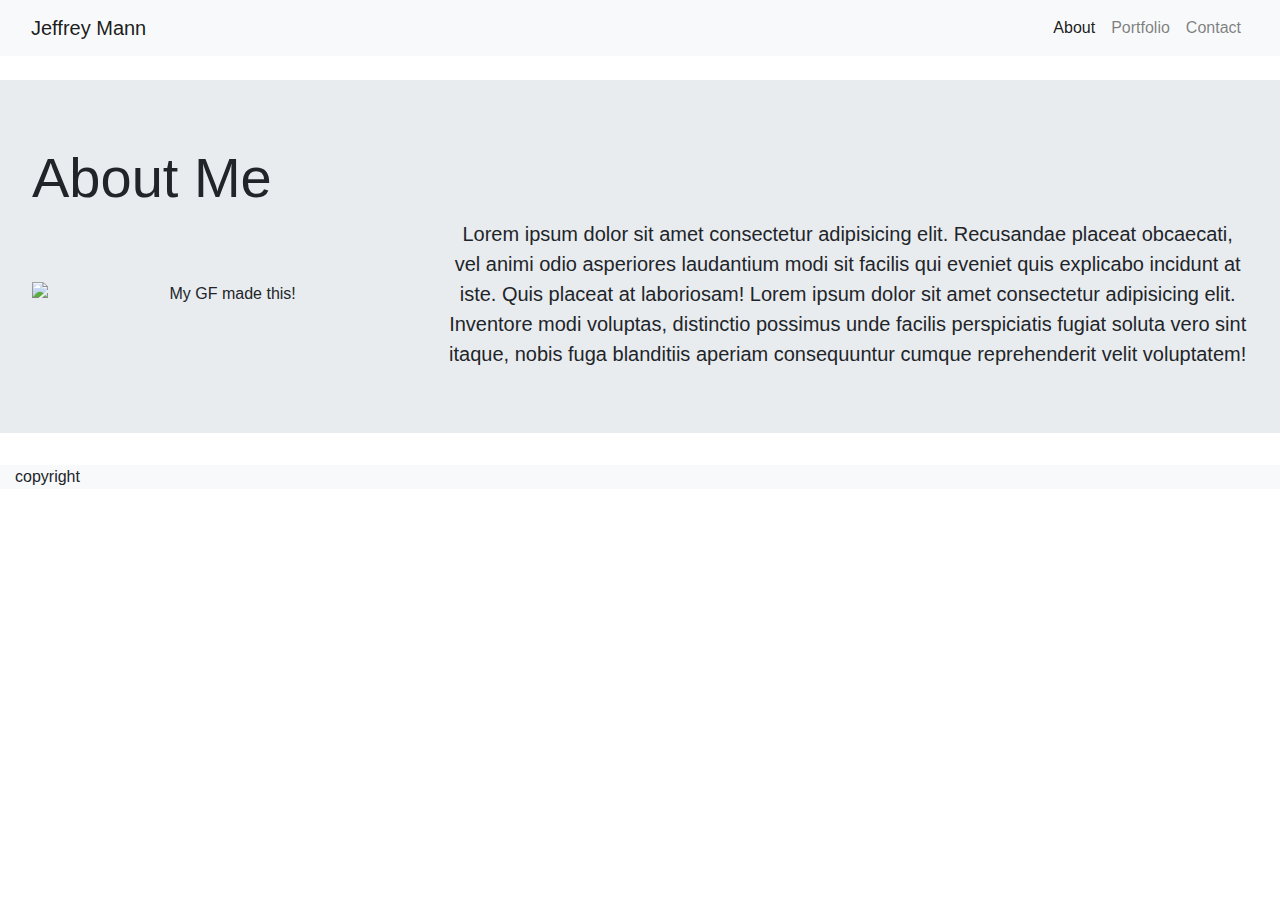
==== index.html @ dc8b60ac "bootstrap html structuring" ====
<!DOCTYPE html>
<html lang="en">

<head>
    <meta charset="UTF-8">
    <meta name="viewport" content="width=device-width, initial-scale=1.0">
    <meta http-equiv="X-UA-Compatible" content="ie=edge">
    <link rel="stylesheet" href="css/reset.css">
    <link rel="stylesheet" href="https://stackpath.bootstrapcdn.com/bootstrap/4.3.1/css/bootstrap.min.css"
        integrity="sha384-ggOyR0iXCbMQv3Xipma34MD+dH/1fQ784/j6cY/iJTQUOhcWr7x9JvoRxT2MZw1T" crossorigin="anonymous">
    <link rel="stylesheet" href="css/style.css">
    <title>Jeffrey Mann</title>
</head>

<body>
    <!-- Header -->
    <nav class="navbar navbar-expand-md navbar-light bg-light sticky-top mb-4">
        <div class="container-fluid">
            <!-- Site Title -->
            <a href="index.html" class="navbar-brand">Jeffrey Mann</a>
            <!-- Hamburger button -->
            <button class="navbar-toggler" type="button" data-toggle="collapse" data-target="#navbarResponsive"
                aria-controls="navbarSupportedContent" aria-expanded="false" aria-label="Toggle navigation">
                <span class="navbar-toggler-icon"></span>
            </button>
            <!-- Nav Links -->
            <div class="collapse navbar-collapse" id="navbarResponsive">
                <ul class="navbar-nav ml-auto">
                    <li class="nav-item active">
                        <a class="nav-link" href="index.html">About</a>
                    </li>
                    <li class="nav-item">
                        <a class="nav-link" href="portfolio.html">Portfolio</a>
                    </li>
                    <li class="nav-item">
                        <a class="nav-link" href="contact.html">Contact</a>
                    </li>
                </ul>
            </div>
        </div>
    </nav>

    <!-- Body -->
    <div class="container-fluid-md container-lg padding">
        <div class="row jumbotron text-center">
            <div class="col-12">
                <h1 class="display-4 text-xs-center text-sm-center text-md-left">About Me</h1>
            </div>
            <img src="images/jiff.gif" alt="My GF made this!"
                class="img-responsive m-auto mx-3 col-xs-12 col-sm-12 col-md-6 col-lg-6 col-xl-4">
            <p class="lead m-auto col-xs-12 col-sm-12 col-md-6 col-lg-6 col-xl-8">
                Lorem ipsum dolor sit amet consectetur adipisicing elit. Recusandae placeat obcaecati, vel
                animi odio asperiores laudantium modi sit facilis qui eveniet quis explicabo incidunt at
                iste. Quis placeat at laboriosam! Lorem ipsum dolor sit amet consectetur adipisicing elit.
                Inventore modi voluptas, distinctio possimus unde facilis perspiciatis fugiat soluta vero
                sint itaque, nobis fuga blanditiis aperiam consequuntur cumque reprehenderit velit
                voluptatem!
            </p>
        </div>
    </div>

    <!-- Footer -->
    <nav class="navbar-fixed-bottom bg-light">
        <div class="container-fluid">
            <ul>
                <li class="">
                    copyright
                </li>
            </ul>
        </div>
    </nav>

    <script src="https://code.jquery.com/jquery-3.3.1.slim.min.js"
        integrity="sha384-q8i/X+965DzO0rT7abK41JStQIAqVgRVzpbzo5smXKp4YfRvH+8abtTE1Pi6jizo" crossorigin="anonymous">
    </script>
    <script src="https://cdnjs.cloudflare.com/ajax/libs/popper.js/1.14.7/umd/popper.min.js"
        integrity="sha384-UO2eT0CpHqdSJQ6hJty5KVphtPhzWj9WO1clHTMGa3JDZwrnQq4sF86dIHNDz0W1" crossorigin="anonymous">
    </script>
    <script src="https://stackpath.bootstrapcdn.com/bootstrap/4.3.1/js/bootstrap.min.js"
        integrity="sha384-JjSmVgyd0p3pXB1rRibZUAYoIIy6OrQ6VrjIEaFf/nJGzIxFDsf4x0xIM+B07jRM" crossorigin="anonymous">
    </script>

</body>

</html>
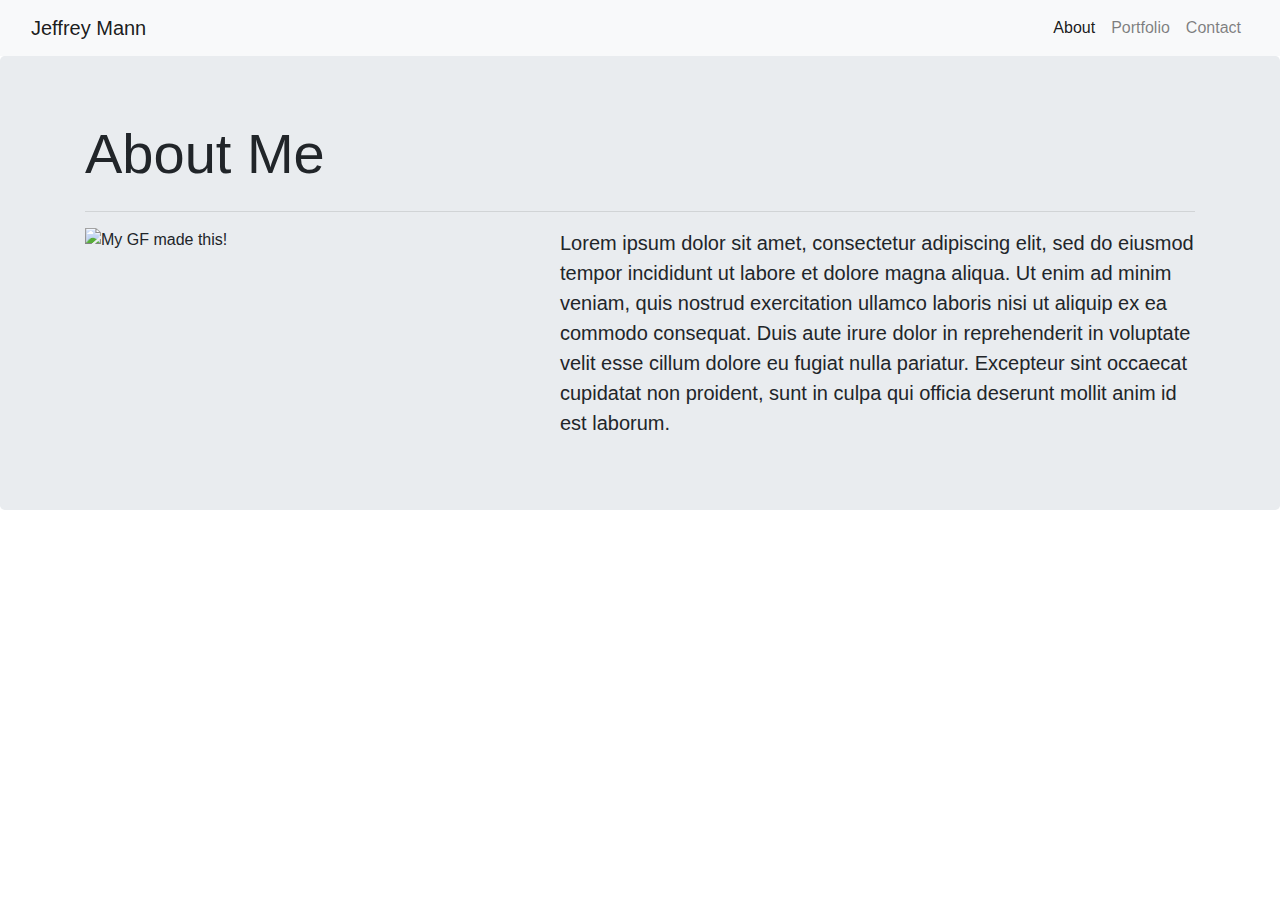
==== commit 70b8c86d: "standardized footer" ====
--- a/index.html
+++ b/index.html
@@ -5,16 +5,18 @@
     <meta charset="UTF-8">
     <meta name="viewport" content="width=device-width, initial-scale=1.0">
     <meta http-equiv="X-UA-Compatible" content="ie=edge">
+    <title>Jeffrey Mann</title>
+
     <link rel="stylesheet" href="css/reset.css">
     <link rel="stylesheet" href="https://stackpath.bootstrapcdn.com/bootstrap/4.3.1/css/bootstrap.min.css"
         integrity="sha384-ggOyR0iXCbMQv3Xipma34MD+dH/1fQ784/j6cY/iJTQUOhcWr7x9JvoRxT2MZw1T" crossorigin="anonymous">
     <link rel="stylesheet" href="css/style.css">
-    <title>Jeffrey Mann</title>
+    <script src="https://kit.fontawesome.com/d64d6272c5.js"></script>
 </head>
 
 <body>
     <!-- Header -->
-    <nav class="navbar navbar-expand-md navbar-light bg-light sticky-top mb-4">
+    <nav class="navbar navbar-expand-md navbar-light bg-light sticky-top">
         <div class="container-fluid">
             <!-- Site Title -->
             <a href="index.html" class="navbar-brand">Jeffrey Mann</a>
@@ -41,34 +43,38 @@
     </nav>
 
     <!-- Body -->
-    <div class="container-fluid-md container-lg padding">
-        <div class="row jumbotron text-center">
-            <div class="col-12">
-                <h1 class="display-4 text-xs-center text-sm-center text-md-left">About Me</h1>
+    <div class="jumbotron">
+        <div class="container">
+            <div class="row">
+                <div class="col-12">
+                    <h1 class="display-4 text-center text-md-left">About Me</h1>
+                </div>
+                <div class="col-12">
+                    <hr>
+                </div>
             </div>
-            <img src="images/jiff.gif" alt="My GF made this!"
-                class="img-responsive m-auto mx-3 col-xs-12 col-sm-12 col-md-6 col-lg-6 col-xl-4">
-            <p class="lead m-auto col-xs-12 col-sm-12 col-md-6 col-lg-6 col-xl-8">
-                Lorem ipsum dolor sit amet consectetur adipisicing elit. Recusandae placeat obcaecati, vel
-                animi odio asperiores laudantium modi sit facilis qui eveniet quis explicabo incidunt at
-                iste. Quis placeat at laboriosam! Lorem ipsum dolor sit amet consectetur adipisicing elit.
-                Inventore modi voluptas, distinctio possimus unde facilis perspiciatis fugiat soluta vero
-                sint itaque, nobis fuga blanditiis aperiam consequuntur cumque reprehenderit velit
-                voluptatem!
-            </p>
+            <div class="row">
+                <img src="images/jiff.gif" alt="My GF made this!"
+                    class="img-responsive mb-2 mb-md-auto col-12 col-md-6 col-lg-5" style="height:auto;">
+                <p class="lead pull-left mb-5 mb-md-2 mb-lg-2 col-12 col-md-6 col-lg-7" style="float:none;">Lorem ipsum
+                    dolor sit amet, consectetur adipiscing elit, sed do eiusmod tempor incididunt ut labore et dolore
+                    magna aliqua. Ut enim ad minim veniam, quis nostrud exercitation ullamco laboris nisi ut aliquip ex
+                    ea commodo consequat. Duis aute irure dolor in reprehenderit in voluptate velit esse cillum dolore
+                    eu fugiat nulla pariatur. Excepteur sint occaecat cupidatat non proident, sunt in culpa qui officia
+                    deserunt mollit anim id est laborum.</p>
+            </div>
         </div>
     </div>
 
     <!-- Footer -->
-    <nav class="navbar-fixed-bottom bg-light">
-        <div class="container-fluid">
-            <ul>
-                <li class="">
-                    copyright
-                </li>
-            </ul>
+    <div class="container-fluid fixed-bottom bg-light">
+        <div class="row text-center">
+            <div class="col-12 social">
+                <a href="https://www.github.com/jwmann13/"><i class="fab fa-github"></i></a>
+                <a href="https://mailto:jwmann22@gmail.com"><i class="far fa-envelope-open"></i></a>
+            </div>
         </div>
-    </nav>
+    </div>
 
     <script src="https://code.jquery.com/jquery-3.3.1.slim.min.js"
         integrity="sha384-q8i/X+965DzO0rT7abK41JStQIAqVgRVzpbzo5smXKp4YfRvH+8abtTE1Pi6jizo" crossorigin="anonymous">
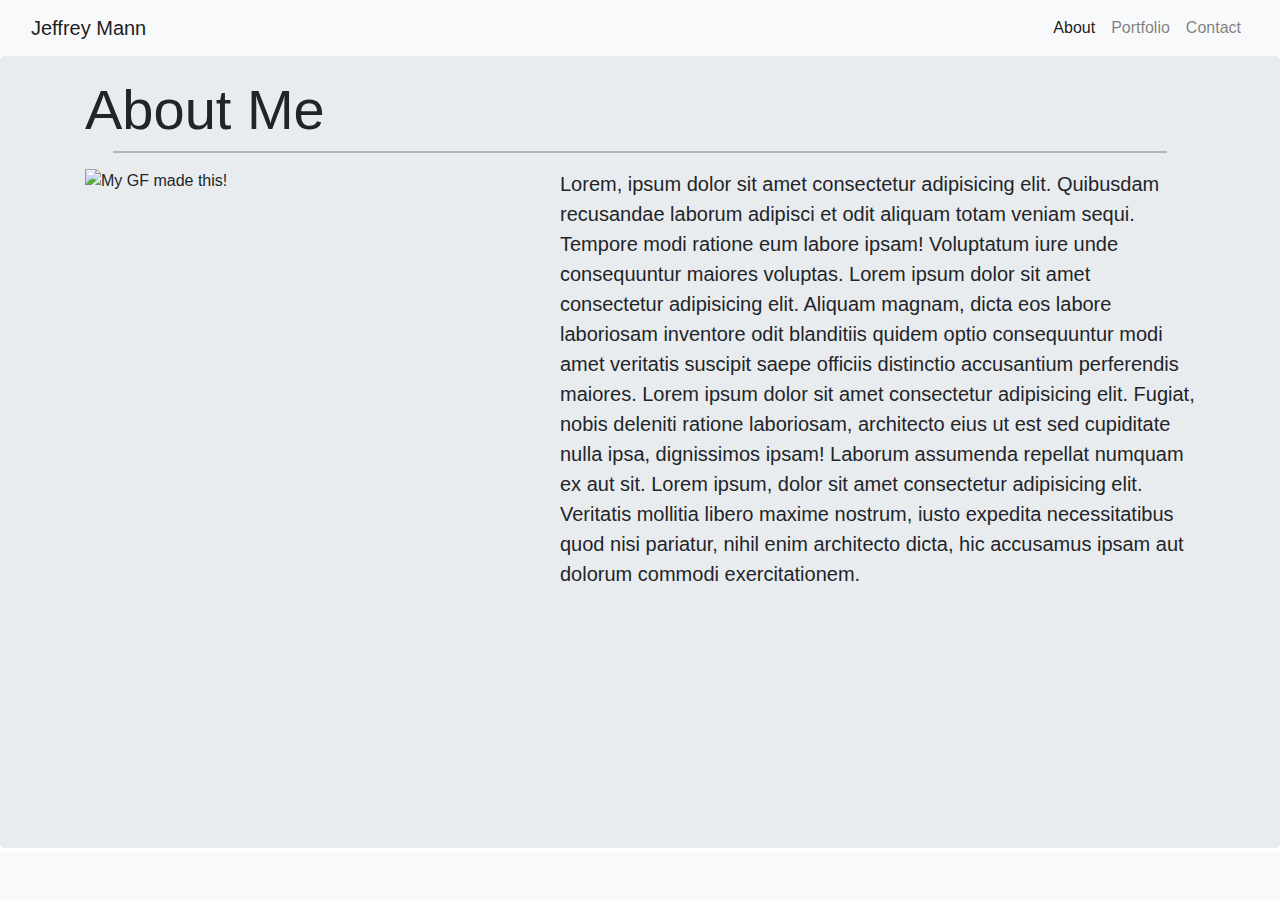
==== commit f234fefc: "better styling" ====
--- a/index.html
+++ b/index.html
@@ -43,7 +43,7 @@
     </nav>
 
     <!-- Body -->
-    <div class="jumbotron">
+    <div class="jumbotron padding">
         <div class="container">
             <div class="row">
                 <div class="col-12">
@@ -56,12 +56,9 @@
             <div class="row">
                 <img src="images/jiff.gif" alt="My GF made this!"
                     class="img-responsive mb-2 mb-md-auto col-12 col-md-6 col-lg-5" style="height:auto;">
-                <p class="lead pull-left mb-5 mb-md-2 mb-lg-2 col-12 col-md-6 col-lg-7" style="float:none;">Lorem ipsum
-                    dolor sit amet, consectetur adipiscing elit, sed do eiusmod tempor incididunt ut labore et dolore
-                    magna aliqua. Ut enim ad minim veniam, quis nostrud exercitation ullamco laboris nisi ut aliquip ex
-                    ea commodo consequat. Duis aute irure dolor in reprehenderit in voluptate velit esse cillum dolore
-                    eu fugiat nulla pariatur. Excepteur sint occaecat cupidatat non proident, sunt in culpa qui officia
-                    deserunt mollit anim id est laborum.</p>
+                <p class="lead pull-left mb-5 mb-md-2 mb-lg-2 col-12 col-md-6 col-lg-7" style="float:none;">
+                    Lorem, ipsum dolor sit amet consectetur adipisicing elit. Quibusdam recusandae laborum adipisci et odit aliquam totam veniam sequi. Tempore modi ratione eum labore ipsam! Voluptatum iure unde consequuntur maiores voluptas. Lorem ipsum dolor sit amet consectetur adipisicing elit. Aliquam magnam, dicta eos labore laboriosam inventore odit blanditiis quidem optio consequuntur modi amet veritatis suscipit saepe officiis distinctio accusantium perferendis maiores. Lorem ipsum dolor sit amet consectetur adipisicing elit. Fugiat, nobis deleniti ratione laboriosam, architecto eius ut est sed cupiditate nulla ipsa, dignissimos ipsam! Laborum assumenda repellat numquam ex aut sit. Lorem ipsum, dolor sit amet consectetur adipisicing elit. Veritatis mollitia libero maxime nostrum, iusto expedita necessitatibus quod nisi pariatur, nihil enim architecto dicta, hic accusamus ipsam aut dolorum commodi exercitationem.
+                </p>
             </div>
         </div>
     </div>
@@ -72,6 +69,7 @@
             <div class="col-12 social">
                 <a href="https://www.github.com/jwmann13/"><i class="fab fa-github"></i></a>
                 <a href="https://mailto:jwmann22@gmail.com"><i class="far fa-envelope-open"></i></a>
+                <a href="https://www.linkedin.com/in/jeffrey-mann-449079111/"><i class="fab fa-linkedin"></i></a>
             </div>
         </div>
     </div>
--- a/css/style.css
+++ b/css/style.css
@@ -0,0 +1,50 @@
+.jumbotron {
+    min-height: 88vh;
+    padding: 1.25rem;
+}
+.jumbotron hr {
+    /* min-height: 98vh; */
+    margin-top: 0px;
+    border-top: 2px solid #b4b4b4;
+    width: 95%;
+}
+
+.padding {
+    padding-bottom: 2rem;
+}
+
+.fa-github {
+    color: #000000;
+    font-size: 2rem;
+    margin: 1rem;
+}
+
+.fa-github:hover {
+    color: #b4b4b4;
+    font-size: 2rem;
+    margin: 1rem;
+}
+
+.fa-envelope-open {
+    color: #000000;
+    font-size: 2rem;
+    margin: 1rem;
+}
+
+.fa-envelope-open:hover {
+    color: #b4b4b4;
+    font-size: 2rem;
+    margin: 1rem;
+}
+
+.fa-linkedin {
+    color: #000000;
+    font-size: 2rem;
+    margin: 1rem;
+}
+
+.fa-linkedin:hover {
+    color: #b4b4b4;
+    font-size: 2rem;
+    margin: 1rem;
+}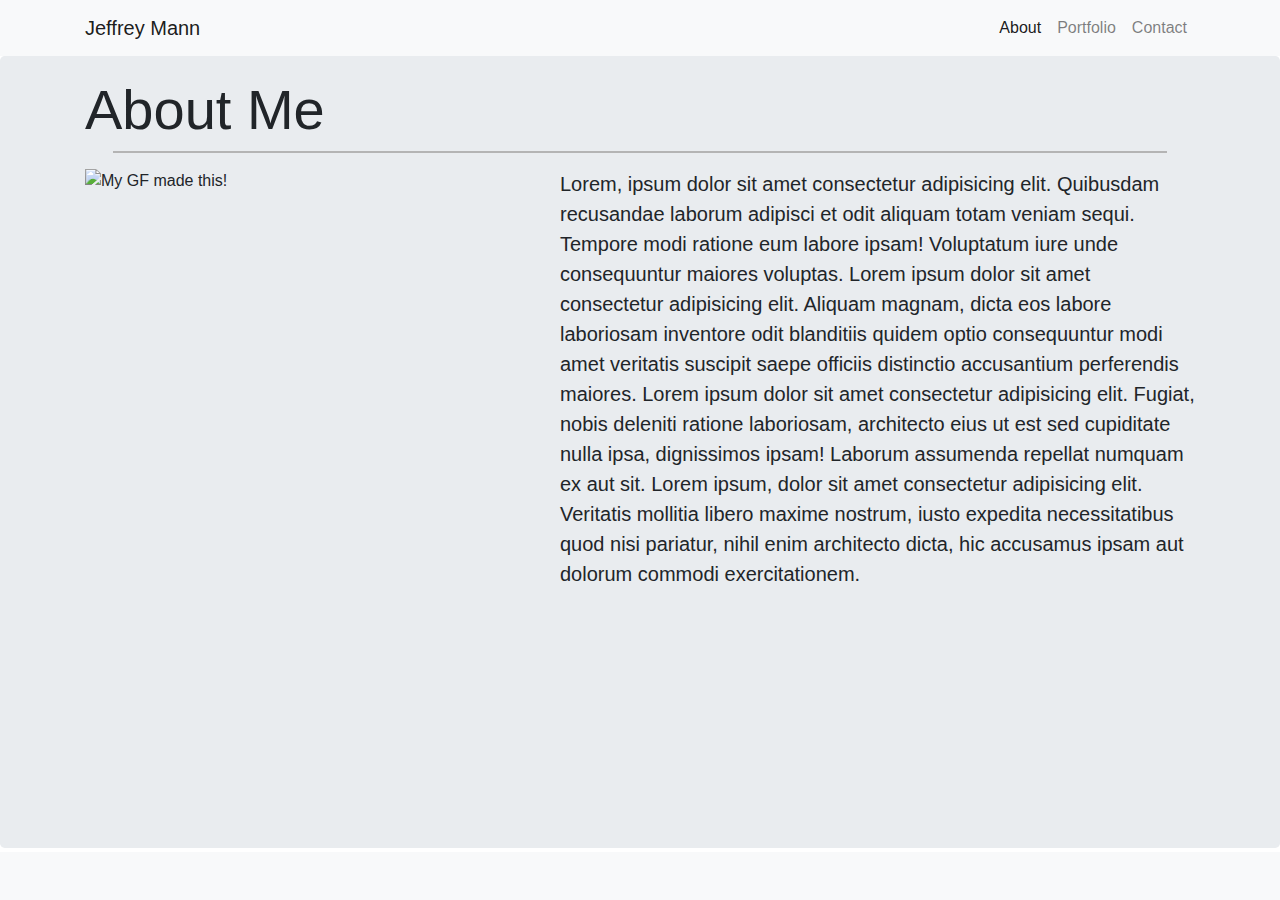
==== commit bb47ccd4: "portfolio links and images added" ====
--- a/index.html
+++ b/index.html
@@ -7,17 +7,33 @@
     <meta http-equiv="X-UA-Compatible" content="ie=edge">
     <title>Jeffrey Mann</title>
 
+    <!-- JQuery -->
+    <script src="https://code.jquery.com/jquery-3.3.1.slim.min.js"
+        integrity="sha384-q8i/X+965DzO0rT7abK41JStQIAqVgRVzpbzo5smXKp4YfRvH+8abtTE1Pi6jizo" crossorigin="anonymous">
+    </script>
+    <script src="https://cdnjs.cloudflare.com/ajax/libs/popper.js/1.14.7/umd/popper.min.js"
+        integrity="sha384-UO2eT0CpHqdSJQ6hJty5KVphtPhzWj9WO1clHTMGa3JDZwrnQq4sF86dIHNDz0W1" crossorigin="anonymous">
+    </script>
+
+    <!-- Reset CSS -->
     <link rel="stylesheet" href="css/reset.css">
+
+    <!-- Bootstrap -->
     <link rel="stylesheet" href="https://stackpath.bootstrapcdn.com/bootstrap/4.3.1/css/bootstrap.min.css"
         integrity="sha384-ggOyR0iXCbMQv3Xipma34MD+dH/1fQ784/j6cY/iJTQUOhcWr7x9JvoRxT2MZw1T" crossorigin="anonymous">
+
+    <!-- Stylesheet -->
     <link rel="stylesheet" href="css/style.css">
+
+    <!-- Font Awesome -->
     <script src="https://kit.fontawesome.com/d64d6272c5.js"></script>
 </head>
 
 <body>
+    <!-- <div class="container-fluid"> -->
     <!-- Header -->
     <nav class="navbar navbar-expand-md navbar-light bg-light sticky-top">
-        <div class="container-fluid">
+        <div class="container">
             <!-- Site Title -->
             <a href="index.html" class="navbar-brand">Jeffrey Mann</a>
             <!-- Hamburger button -->
@@ -45,7 +61,7 @@
     <!-- Body -->
     <div class="jumbotron padding">
         <div class="container">
-            <div class="row">
+            <div class="row justify-content-center">
                 <div class="col-12">
                     <h1 class="display-4 text-center text-md-left">About Me</h1>
                 </div>
@@ -53,11 +69,24 @@
                     <hr>
                 </div>
             </div>
-            <div class="row">
+            <div class="row justify-content-center">
                 <img src="images/jiff.gif" alt="My GF made this!"
                     class="img-responsive mb-2 mb-md-auto col-12 col-md-6 col-lg-5" style="height:auto;">
                 <p class="lead pull-left mb-5 mb-md-2 mb-lg-2 col-12 col-md-6 col-lg-7" style="float:none;">
-                    Lorem, ipsum dolor sit amet consectetur adipisicing elit. Quibusdam recusandae laborum adipisci et odit aliquam totam veniam sequi. Tempore modi ratione eum labore ipsam! Voluptatum iure unde consequuntur maiores voluptas. Lorem ipsum dolor sit amet consectetur adipisicing elit. Aliquam magnam, dicta eos labore laboriosam inventore odit blanditiis quidem optio consequuntur modi amet veritatis suscipit saepe officiis distinctio accusantium perferendis maiores. Lorem ipsum dolor sit amet consectetur adipisicing elit. Fugiat, nobis deleniti ratione laboriosam, architecto eius ut est sed cupiditate nulla ipsa, dignissimos ipsam! Laborum assumenda repellat numquam ex aut sit. Lorem ipsum, dolor sit amet consectetur adipisicing elit. Veritatis mollitia libero maxime nostrum, iusto expedita necessitatibus quod nisi pariatur, nihil enim architecto dicta, hic accusamus ipsam aut dolorum commodi exercitationem.
+                    Lorem, ipsum dolor sit amet consectetur adipisicing elit. Quibusdam recusandae laborum adipisci et
+                    odit
+                    aliquam totam veniam sequi. Tempore modi ratione eum labore ipsam! Voluptatum iure unde consequuntur
+                    maiores voluptas. Lorem ipsum dolor sit amet consectetur adipisicing elit. Aliquam magnam, dicta eos
+                    labore laboriosam inventore odit blanditiis quidem optio consequuntur modi amet veritatis suscipit
+                    saepe
+                    officiis distinctio accusantium perferendis maiores. Lorem ipsum dolor sit amet consectetur
+                    adipisicing
+                    elit. Fugiat, nobis deleniti ratione laboriosam, architecto eius ut est sed cupiditate nulla ipsa,
+                    dignissimos ipsam! Laborum assumenda repellat numquam ex aut sit. Lorem ipsum, dolor sit amet
+                    consectetur adipisicing elit. Veritatis mollitia libero maxime nostrum, iusto expedita
+                    necessitatibus
+                    quod nisi pariatur, nihil enim architecto dicta, hic accusamus ipsam aut dolorum commodi
+                    exercitationem.
                 </p>
             </div>
         </div>
@@ -73,16 +102,7 @@
             </div>
         </div>
     </div>
-
-    <script src="https://code.jquery.com/jquery-3.3.1.slim.min.js"
-        integrity="sha384-q8i/X+965DzO0rT7abK41JStQIAqVgRVzpbzo5smXKp4YfRvH+8abtTE1Pi6jizo" crossorigin="anonymous">
-    </script>
-    <script src="https://cdnjs.cloudflare.com/ajax/libs/popper.js/1.14.7/umd/popper.min.js"
-        integrity="sha384-UO2eT0CpHqdSJQ6hJty5KVphtPhzWj9WO1clHTMGa3JDZwrnQq4sF86dIHNDz0W1" crossorigin="anonymous">
-    </script>
-    <script src="https://stackpath.bootstrapcdn.com/bootstrap/4.3.1/js/bootstrap.min.js"
-        integrity="sha384-JjSmVgyd0p3pXB1rRibZUAYoIIy6OrQ6VrjIEaFf/nJGzIxFDsf4x0xIM+B07jRM" crossorigin="anonymous">
-    </script>
+    <!-- </div> -->
 
 </body>
 
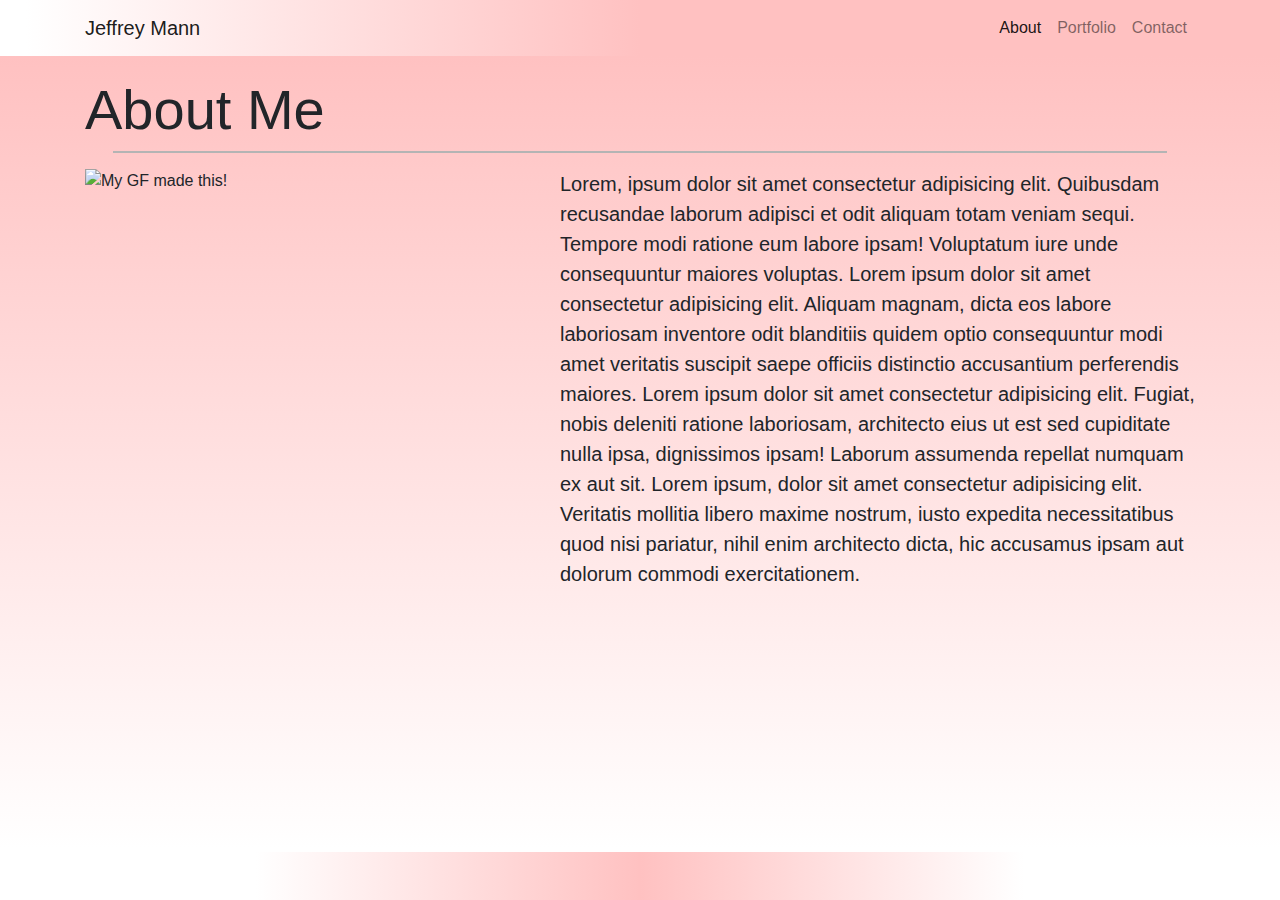
==== commit 7be7fc47: "adding gradients" ====
--- a/index.html
+++ b/index.html
@@ -13,6 +13,9 @@
     </script>
     <script src="https://cdnjs.cloudflare.com/ajax/libs/popper.js/1.14.7/umd/popper.min.js"
         integrity="sha384-UO2eT0CpHqdSJQ6hJty5KVphtPhzWj9WO1clHTMGa3JDZwrnQq4sF86dIHNDz0W1" crossorigin="anonymous">
+    </script>
+    <script src="https://stackpath.bootstrapcdn.com/bootstrap/4.3.1/js/bootstrap.min.js"
+        integrity="sha384-JjSmVgyd0p3pXB1rRibZUAYoIIy6OrQ6VrjIEaFf/nJGzIxFDsf4x0xIM+B07jRM" crossorigin="anonymous">
     </script>
 
     <!-- Reset CSS -->
@@ -30,7 +33,6 @@
 </head>
 
 <body>
-    <!-- <div class="container-fluid"> -->
     <!-- Header -->
     <nav class="navbar navbar-expand-md navbar-light bg-light sticky-top">
         <div class="container">
@@ -38,7 +40,7 @@
             <a href="index.html" class="navbar-brand">Jeffrey Mann</a>
             <!-- Hamburger button -->
             <button class="navbar-toggler" type="button" data-toggle="collapse" data-target="#navbarResponsive"
-                aria-controls="navbarSupportedContent" aria-expanded="false" aria-label="Toggle navigation">
+                aria-controls="navbarResponsive" aria-expanded="false" aria-label="Toggle navigation">
                 <span class="navbar-toggler-icon"></span>
             </button>
             <!-- Nav Links -->
@@ -71,7 +73,7 @@
             </div>
             <div class="row justify-content-center">
                 <img src="images/jiff.gif" alt="My GF made this!"
-                    class="img-responsive mb-2 mb-md-auto col-12 col-md-6 col-lg-5" style="height:auto;">
+                    class="img-fluid mb-2 mb-md-auto col-12 col-md-6 col-lg-5" style="height:auto;">
                 <p class="lead pull-left mb-5 mb-md-2 mb-lg-2 col-12 col-md-6 col-lg-7" style="float:none;">
                     Lorem, ipsum dolor sit amet consectetur adipisicing elit. Quibusdam recusandae laborum adipisci et
                     odit
@@ -93,16 +95,16 @@
     </div>
 
     <!-- Footer -->
-    <div class="container-fluid fixed-bottom bg-light">
+    <div class="container-fluid fixed-bottom bg-light footer">
         <div class="row text-center">
             <div class="col-12 social">
                 <a href="https://www.github.com/jwmann13/"><i class="fab fa-github"></i></a>
-                <a href="https://mailto:jwmann22@gmail.com"><i class="far fa-envelope-open"></i></a>
+                <a href="mailto:jwmann22@gmail.com?subject=From%20Your%20Portfolio"><i
+                        class="far fa-envelope-open"></i></a>
                 <a href="https://www.linkedin.com/in/jeffrey-mann-449079111/"><i class="fab fa-linkedin"></i></a>
             </div>
         </div>
     </div>
-    <!-- </div> -->
 
 </body>
 
--- a/css/style.css
+++ b/css/style.css
@@ -1,6 +1,8 @@
 .jumbotron {
     min-height: 88vh;
     padding: 1.25rem;
+    background-image: linear-gradient(rgb(255, 193, 193), rgb(255, 255, 255));
+    border-radius: 0%;
 }
 .jumbotron hr {
     /* min-height: 98vh; */
@@ -9,10 +11,19 @@
     width: 95%;
 }
 
+.navbar {
+    background-image: linear-gradient(to right, rgb(255, 255, 255) 2%, rgb(255, 193, 193) 50%);
+}
+
+.footer {
+    background-image: linear-gradient(to right, rgb(255, 255, 255) 20%, rgb(255, 193, 193) 50%, rgb(255, 255, 255) 80%);
+}
+
 .padding {
     padding-bottom: 2rem;
 }
 
+/* Footer Icons */
 .fa-github {
     color: #000000;
     font-size: 2rem;
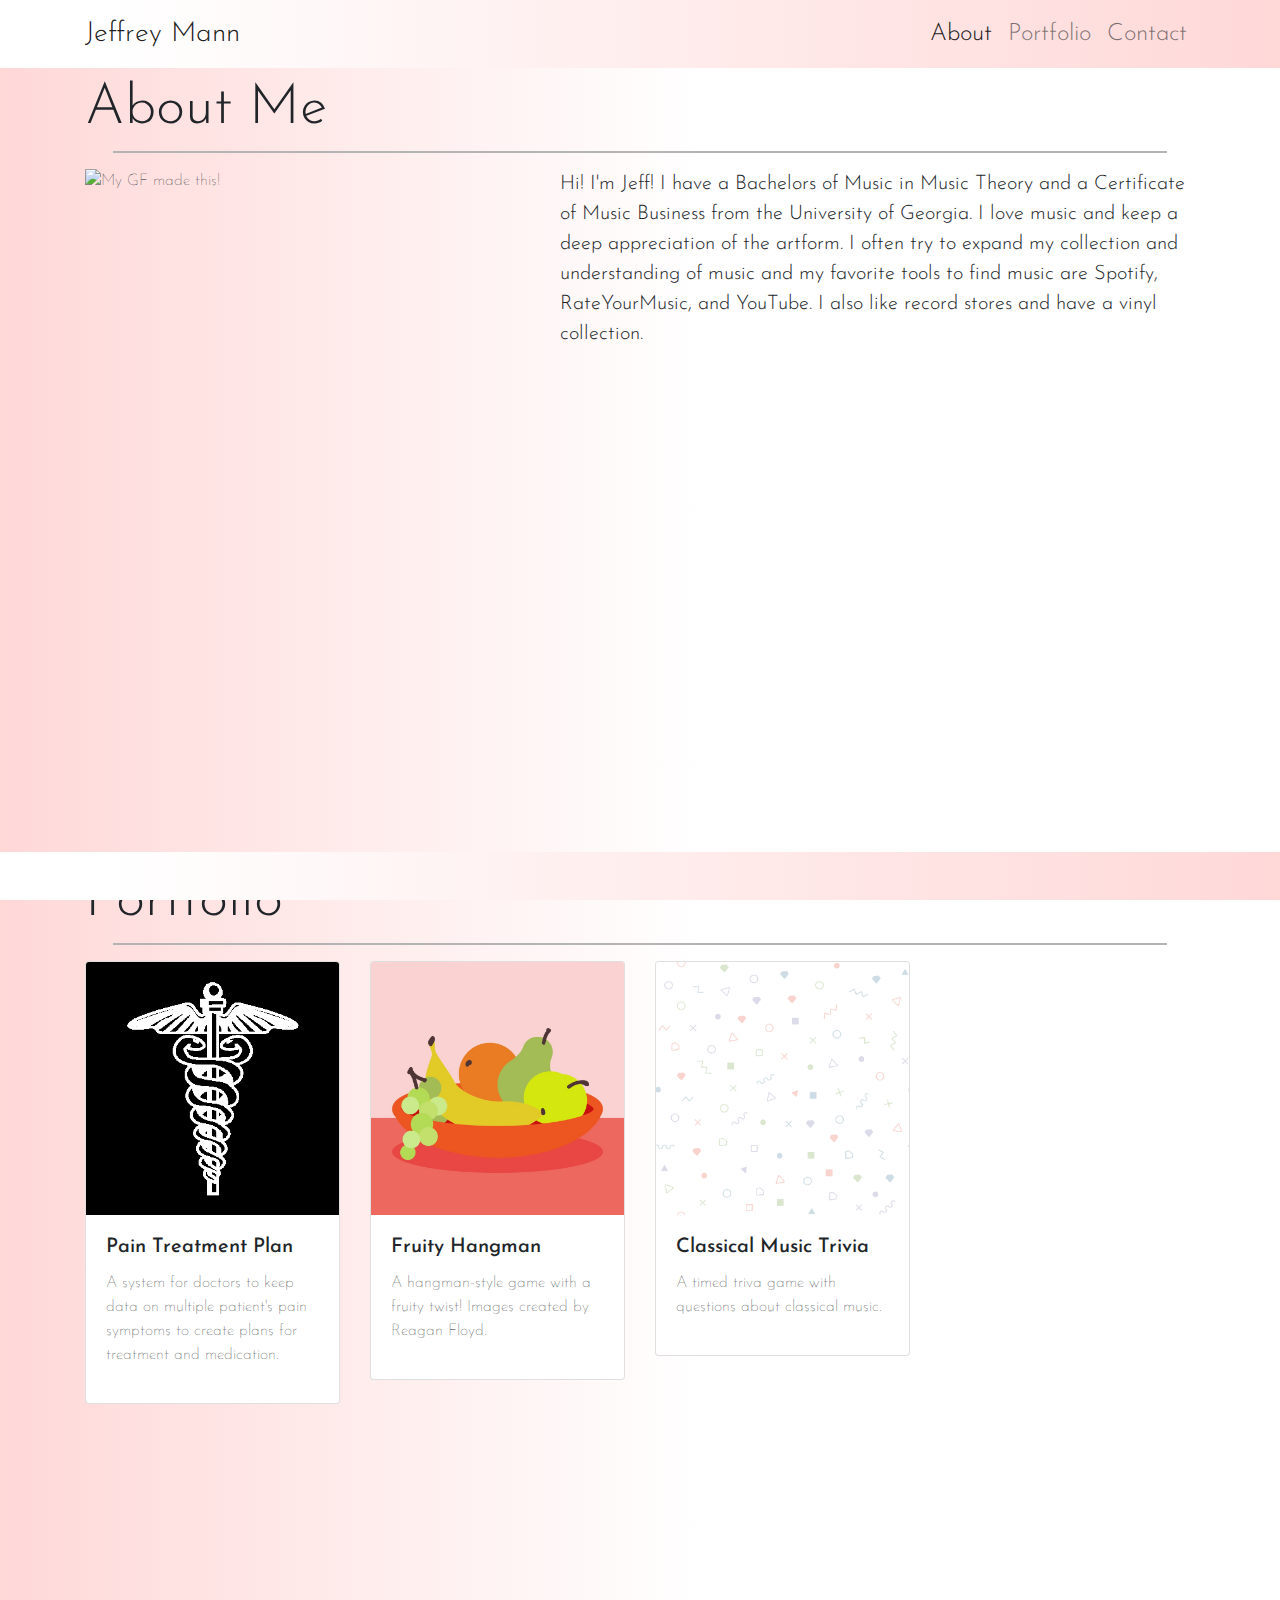
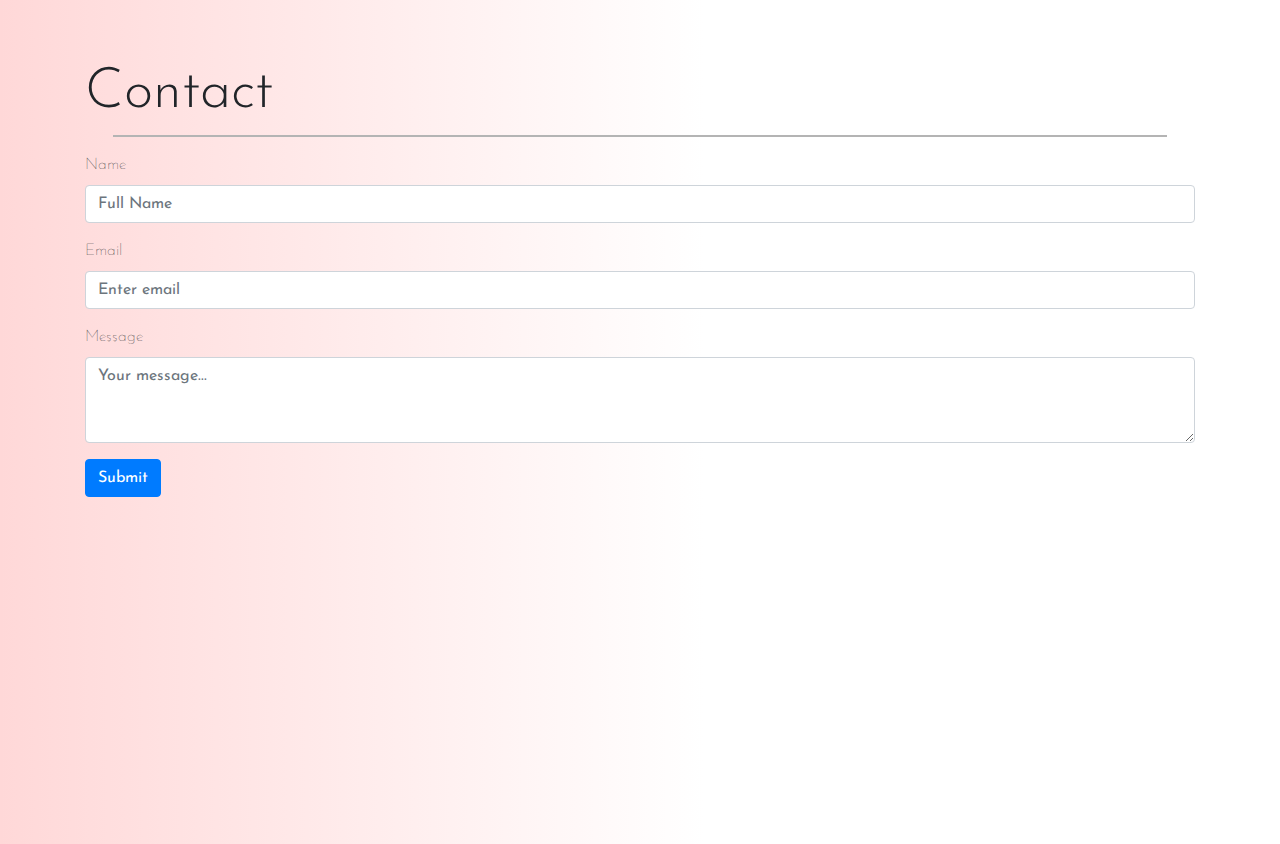
==== commit b632561f: "added about text" ====
--- a/index.html
+++ b/index.html
@@ -28,13 +28,16 @@
     <!-- Stylesheet -->
     <link rel="stylesheet" href="css/style.css">
 
+    <link href="https://fonts.googleapis.com/css?family=Josefin+Sans:100,100i,300,400,400i,600,700&display=swap"
+        rel="stylesheet">
+
     <!-- Font Awesome -->
     <script src="https://kit.fontawesome.com/d64d6272c5.js"></script>
 </head>
 
-<body>
+<body data-spy="scroll" data-target="#nav-head" data-offset="70">
     <!-- Header -->
-    <nav class="navbar navbar-expand-md navbar-light bg-light sticky-top">
+    <nav class="navbar navbar-expand-md navbar-light sticky-top" id="nav-head">
         <div class="container">
             <!-- Site Title -->
             <a href="index.html" class="navbar-brand">Jeffrey Mann</a>
@@ -45,15 +48,15 @@
             </button>
             <!-- Nav Links -->
             <div class="collapse navbar-collapse" id="navbarResponsive">
-                <ul class="navbar-nav ml-auto">
-                    <li class="nav-item active">
-                        <a class="nav-link" href="index.html">About</a>
+                <ul class="nav navbar-nav ml-auto">
+                    <li class="nav-item">
+                        <a class="nav-link" href="#about">About</a>
                     </li>
                     <li class="nav-item">
-                        <a class="nav-link" href="portfolio.html">Portfolio</a>
+                        <a class="nav-link" href="#portfolio">Portfolio</a>
                     </li>
                     <li class="nav-item">
-                        <a class="nav-link" href="contact.html">Contact</a>
+                        <a class="nav-link" href="#contact">Contact</a>
                     </li>
                 </ul>
             </div>
@@ -61,7 +64,7 @@
     </nav>
 
     <!-- Body -->
-    <div class="jumbotron padding">
+    <div class="jumbotron" id="about">
         <div class="container">
             <div class="row justify-content-center">
                 <div class="col-12">
@@ -73,24 +76,109 @@
             </div>
             <div class="row justify-content-center">
                 <img src="images/jiff.gif" alt="My GF made this!"
-                    class="img-fluid mb-2 mb-md-auto col-12 col-md-6 col-lg-5" style="height:auto;">
+                    class="img-fluid mb-4 mb-md-auto col-12 col-md-6 col-lg-5" style="height:auto;">
                 <p class="lead pull-left mb-5 mb-md-2 mb-lg-2 col-12 col-md-6 col-lg-7" style="float:none;">
-                    Lorem, ipsum dolor sit amet consectetur adipisicing elit. Quibusdam recusandae laborum adipisci et
-                    odit
-                    aliquam totam veniam sequi. Tempore modi ratione eum labore ipsam! Voluptatum iure unde consequuntur
-                    maiores voluptas. Lorem ipsum dolor sit amet consectetur adipisicing elit. Aliquam magnam, dicta eos
-                    labore laboriosam inventore odit blanditiis quidem optio consequuntur modi amet veritatis suscipit
-                    saepe
-                    officiis distinctio accusantium perferendis maiores. Lorem ipsum dolor sit amet consectetur
-                    adipisicing
-                    elit. Fugiat, nobis deleniti ratione laboriosam, architecto eius ut est sed cupiditate nulla ipsa,
-                    dignissimos ipsam! Laborum assumenda repellat numquam ex aut sit. Lorem ipsum, dolor sit amet
-                    consectetur adipisicing elit. Veritatis mollitia libero maxime nostrum, iusto expedita
-                    necessitatibus
-                    quod nisi pariatur, nihil enim architecto dicta, hic accusamus ipsam aut dolorum commodi
-                    exercitationem.
+                    Hi! I'm Jeff! I have a Bachelors of Music in Music Theory and a Certificate of Music Business from
+                    the
+                    University of Georgia. I love music and keep a deep appreciation of the artform. I often try to
+                    expand
+                    my collection and understanding of music and my favorite tools to find music are Spotify,
+                    RateYourMusic,
+                    and YouTube. I also like record stores and have a vinyl collection.
                 </p>
             </div>
+        </div>
+    </div>
+
+    <div class="jumbotron" id="portfolio">
+        <div class="container">
+            <div class="row">
+                <div class="col-12">
+                    <h1 class="display-4 text-center text-md-left">Portfolio</h1>
+                </div>
+                <div class="col-12">
+                    <hr>
+                </div>
+            </div>
+            <div class="row">
+                <div class="col-12 col-md-3">
+                    <div class="card p-0 mb-2">
+                        <a href="https://jwmann13.github.io/gt-project-1-group-11/" class="card-link"><img
+                                src="images/medical-logo.png" alt="" class="card-img-top"
+                                style="background-color: black;"></a>
+
+                        <div class="card-body">
+                            <h5 class="card-title">Pain Treatment Plan</h5>
+                            <p class="card-text">
+                                A system for doctors to keep data on multiple patient's pain symptoms to create
+                                plans
+                                for treatment and medication.
+                            </p>
+                            <a href="https://www.github.com/jwmann13/gt-project-1-group-11"><i
+                                    class="fas fa-code"></i></a>
+                        </div>
+                    </div>
+                </div>
+                <div class="col-12 col-md-3">
+                    <div class="card p-0 mb-2">
+                        <a href="https://jwmann13.github.io/word-guess-game/" class="card-link"><img
+                                src="images/froot-0.jpeg" alt="" class="card-img-top"></a>
+
+                        <div class="card-body">
+                            <h5 class="card-title">Fruity Hangman</h5>
+                            <p class="card-text">
+                                A hangman-style game with a fruity twist! Images created by Reagan Floyd.
+                            </p>
+                            <a href="https://www.github.com/jwmann13/word-guess-game"><i class="fas fa-code"></i></a>
+                        </div>
+                    </div>
+                </div>
+                <div class="col-12 col-md-3">
+                    <div class="card p-0 mb-2">
+                        <a href="https://jwmann13.github.io/trivia-game/" class="card-link"><img
+                                src="images/memphis-colorful.png" alt="" class="card-img-top"></a>
+
+                        <div class="card-body">
+                            <h5 class="card-title">Classical Music Trivia</h5>
+                            <p class="card-text">
+                                A timed triva game with questions about classical music.
+                            </p>
+                            <a href="https://www.github.com/jwmann13/trivia-game"><i class="fas fa-code"></i></a>
+                        </div>
+                    </div>
+                </div>
+            </div>
+        </div>
+    </div>
+
+    <div class="jumbotron padding" id="contact">
+        <div class="container">
+            <div class="row">
+                <div class="col-12">
+                    <h1 class="display-4 text-center text-md-left">Contact</h1>
+                </div>
+                <div class="col-12">
+                    <hr>
+                </div>
+            </div>
+
+            <form>
+                <div class="form-group">
+                    <label for="inputName">Name</label>
+                    <input type="text" class="form-control" id="inputName" placeholder="Full Name">
+                </div>
+                <div class="form-group">
+                    <label for="inputEmail">Email</label>
+                    <input type="email" class="form-control" id="inputEmail" aria-describedby="emailHelp"
+                        placeholder="Enter email">
+                </div>
+                <div class="form-group">
+                    <label for="inputMsg">Message</label>
+                    <textarea class="form-control" id="inputMsg" rows="3" placeholder="Your message..."></textarea>
+                </div>
+
+                <button type="submit" class="btn btn-primary">Submit</button>
+            </form>
         </div>
     </div>
 
--- a/css/style.css
+++ b/css/style.css
@@ -1,9 +1,23 @@
+body {
+    position: relative;
+    font-family: 'Josefin Sans', sans-serif;
+    font-weight: 100;
+    background: linear-gradient(0deg, rgb(219, 0, 0), rgb(255, 255, 255));
+    background-size: 400% 400%;
+
+    -webkit-animation: GradientShift 2s ease infinite;
+    -moz-animation: GradientShift 2s ease infinite;
+    animation: GradientShift 2s ease infinite;
+}
+
 .jumbotron {
     min-height: 88vh;
-    padding: 1.25rem;
-    background-image: linear-gradient(rgb(255, 193, 193), rgb(255, 255, 255));
+    padding: 0.5rem;
+    margin-bottom: 0;
     border-radius: 0%;
+    background: linear-gradient(90deg, rgb(255, 216, 216), rgb(255, 255, 255) 55%);
 }
+
 .jumbotron hr {
     /* min-height: 98vh; */
     margin-top: 0px;
@@ -12,50 +26,62 @@
 }
 
 .navbar {
-    background-image: linear-gradient(to right, rgb(255, 255, 255) 2%, rgb(255, 193, 193) 50%);
+    font-size: 24px;
+    font-weight: 300;
+    background-color: white;
+    background-image: linear-gradient(to right, rgb(255, 255, 255) 8%, rgb(255, 216, 216));
+}
+
+.navbar-brand {
+    color: rgb(46, 124, 246);
+    font-size: 28px;
+}
+
+a {
+    color: inherit;
+    text-decoration: none;
+    text-emphasis: none;
+}
+
+.nav-link {
+    color: #aaaaaa;
 }
 
 .footer {
-    background-image: linear-gradient(to right, rgb(255, 255, 255) 20%, rgb(255, 193, 193) 50%, rgb(255, 255, 255) 80%);
+    background-color: white;
+    background-image: linear-gradient(to right, rgb(255, 255, 255) 8%, rgb(255, 216, 216));
 }
 
 .padding {
-    padding-bottom: 2rem;
+    padding-bottom: 4rem;
 }
 
-/* Footer Icons */
-.fa-github {
+/* Icons */
+
+.fa,
+.fas,
+.far,
+.fab {
     color: #000000;
     font-size: 2rem;
     margin: 1rem;
 }
 
-.fa-github:hover {
+.fa:hover,
+.fas:hover,
+.far:hover,
+.fab:hover {
     color: #b4b4b4;
     font-size: 2rem;
     margin: 1rem;
 }
 
-.fa-envelope-open {
-    color: #000000;
-    font-size: 2rem;
-    margin: 1rem;
+.fa-code {
+    font-size: 1rem;
+    margin: 0px;
 }
 
-.fa-envelope-open:hover {
-    color: #b4b4b4;
-    font-size: 2rem;
-    margin: 1rem;
-}
-
-.fa-linkedin {
-    color: #000000;
-    font-size: 2rem;
-    margin: 1rem;
-}
-
-.fa-linkedin:hover {
-    color: #b4b4b4;
-    font-size: 2rem;
-    margin: 1rem;
+.fa-code:hover {
+    font-size: 1rem;
+    margin: 0px;
 }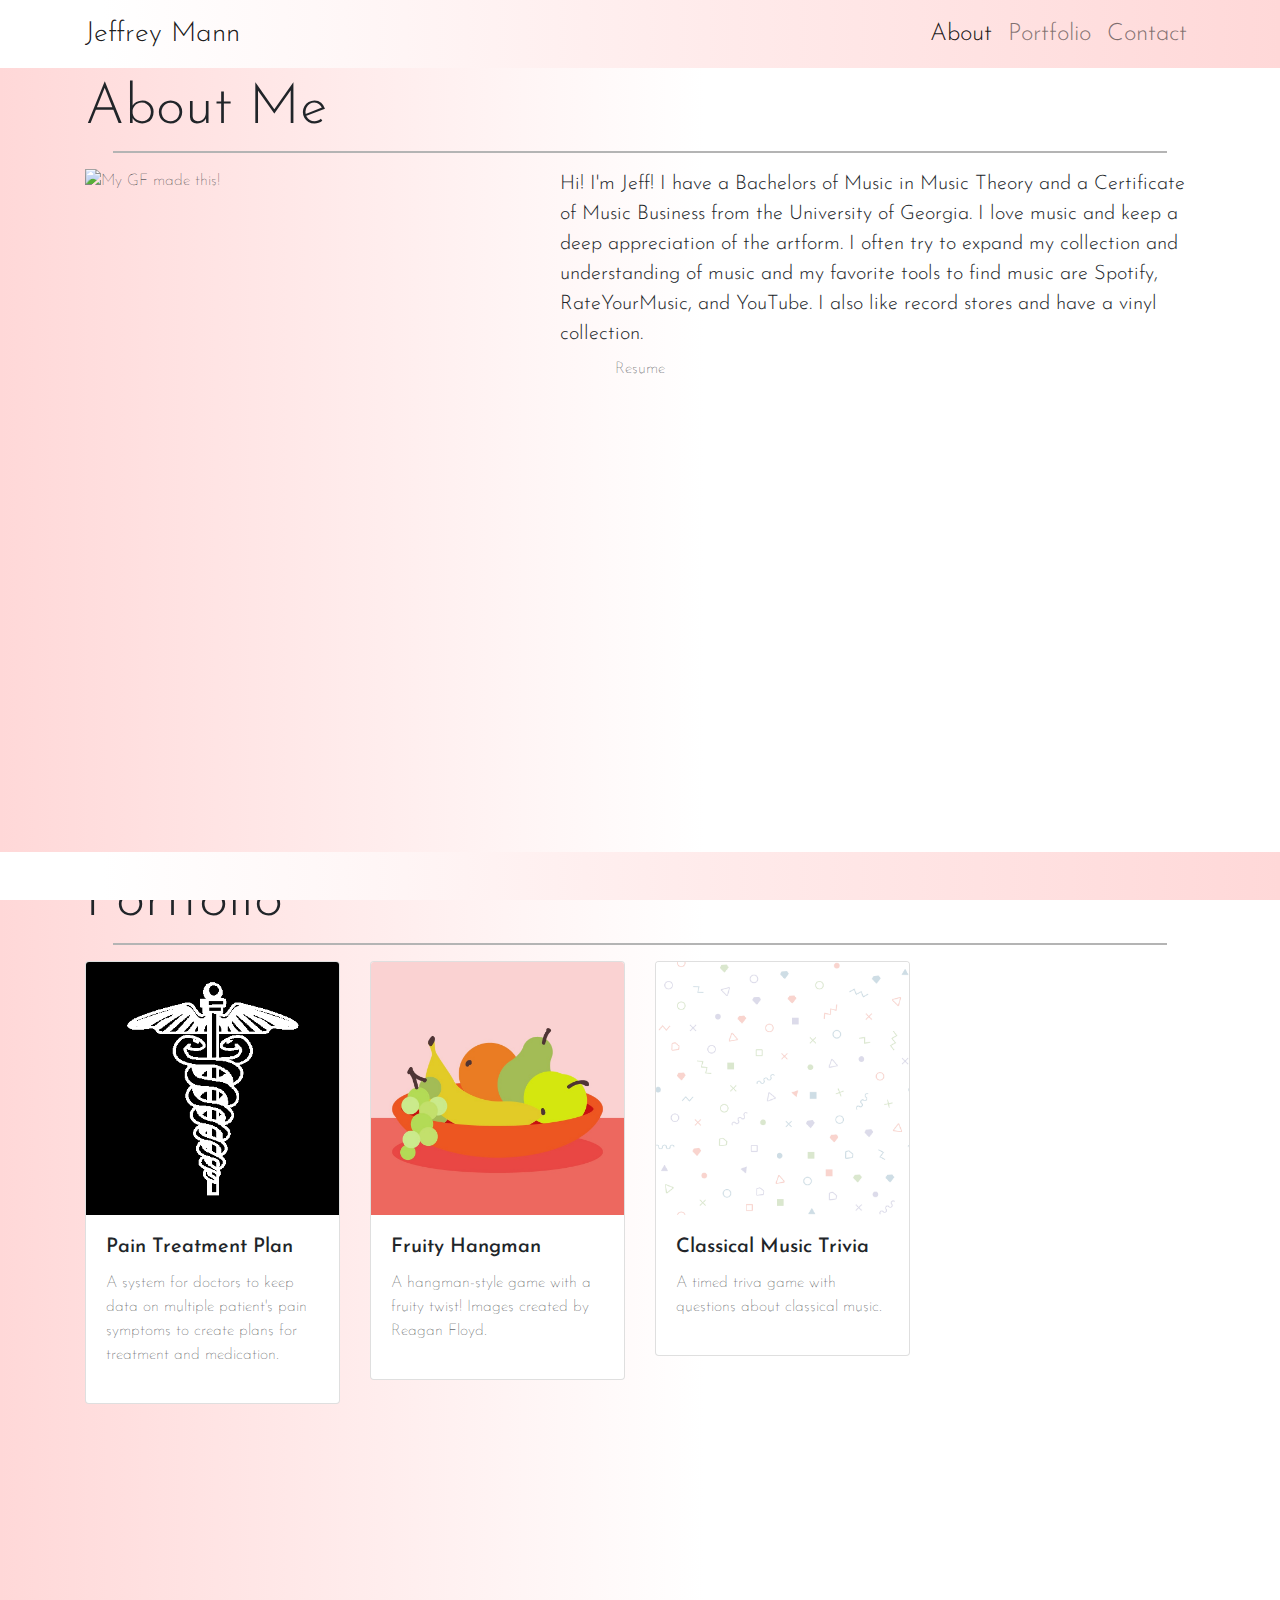
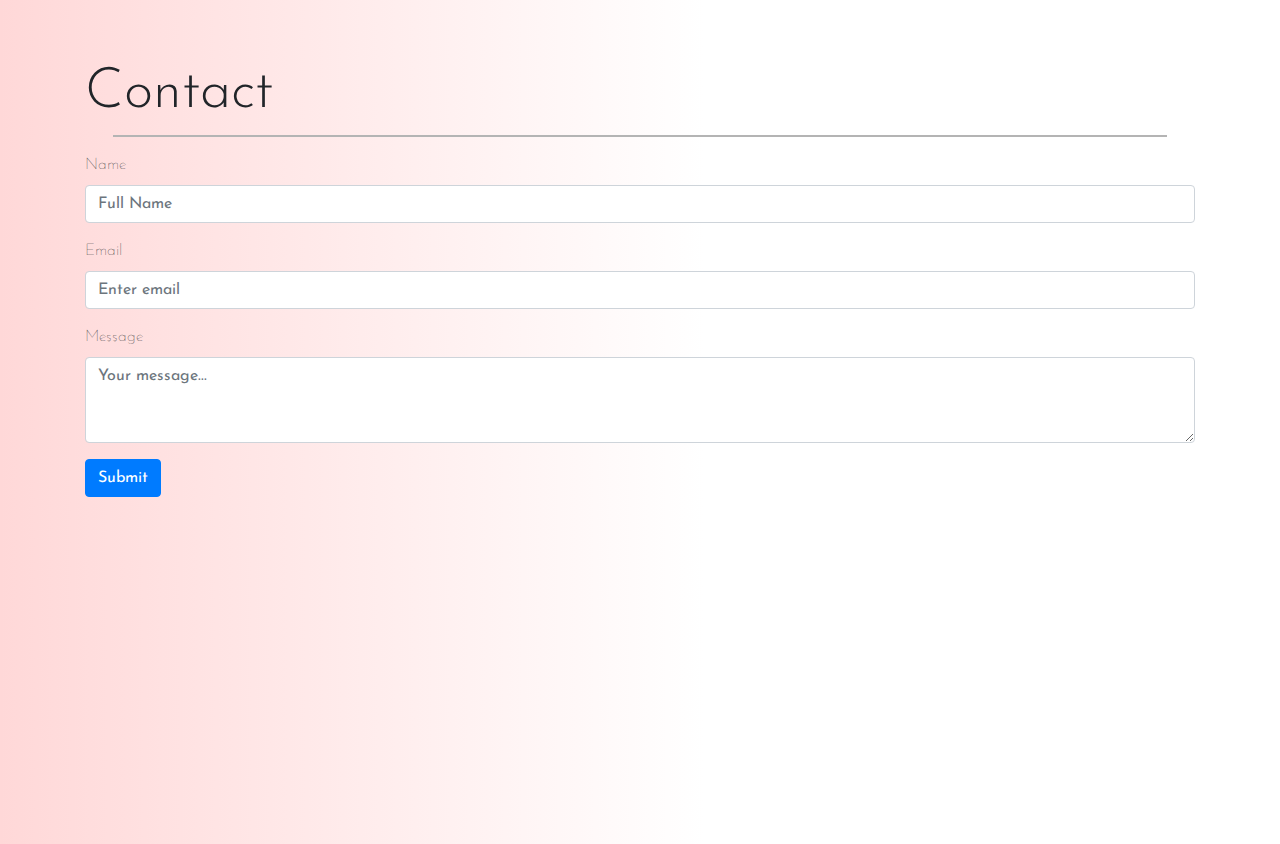
==== commit d08b9855: "added resume to page" ====
--- a/index.html
+++ b/index.html
@@ -86,6 +86,7 @@
                     RateYourMusic,
                     and YouTube. I also like record stores and have a vinyl collection.
                 </p>
+                <a href="resume/10-29-2019 Jeffrey Mann Resume.pdf" target="_blank">Resume</a>
             </div>
         </div>
     </div>
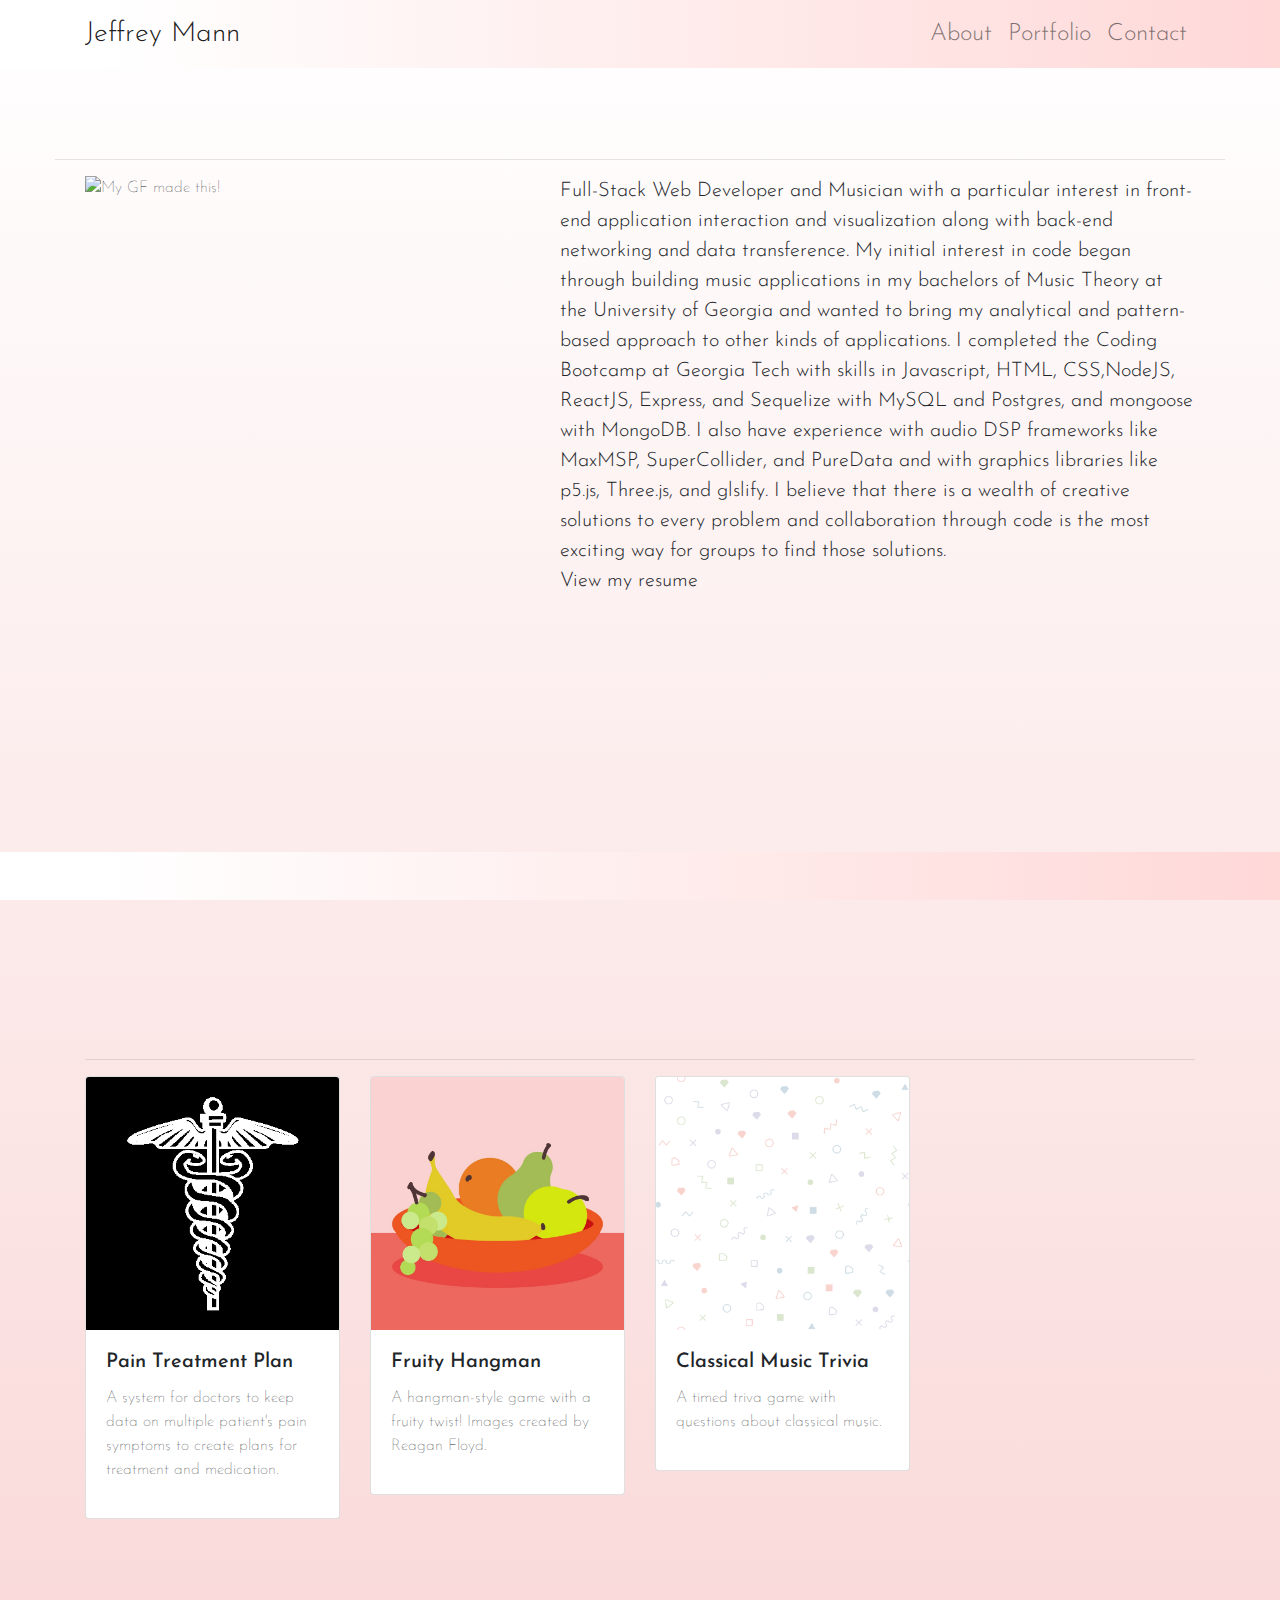
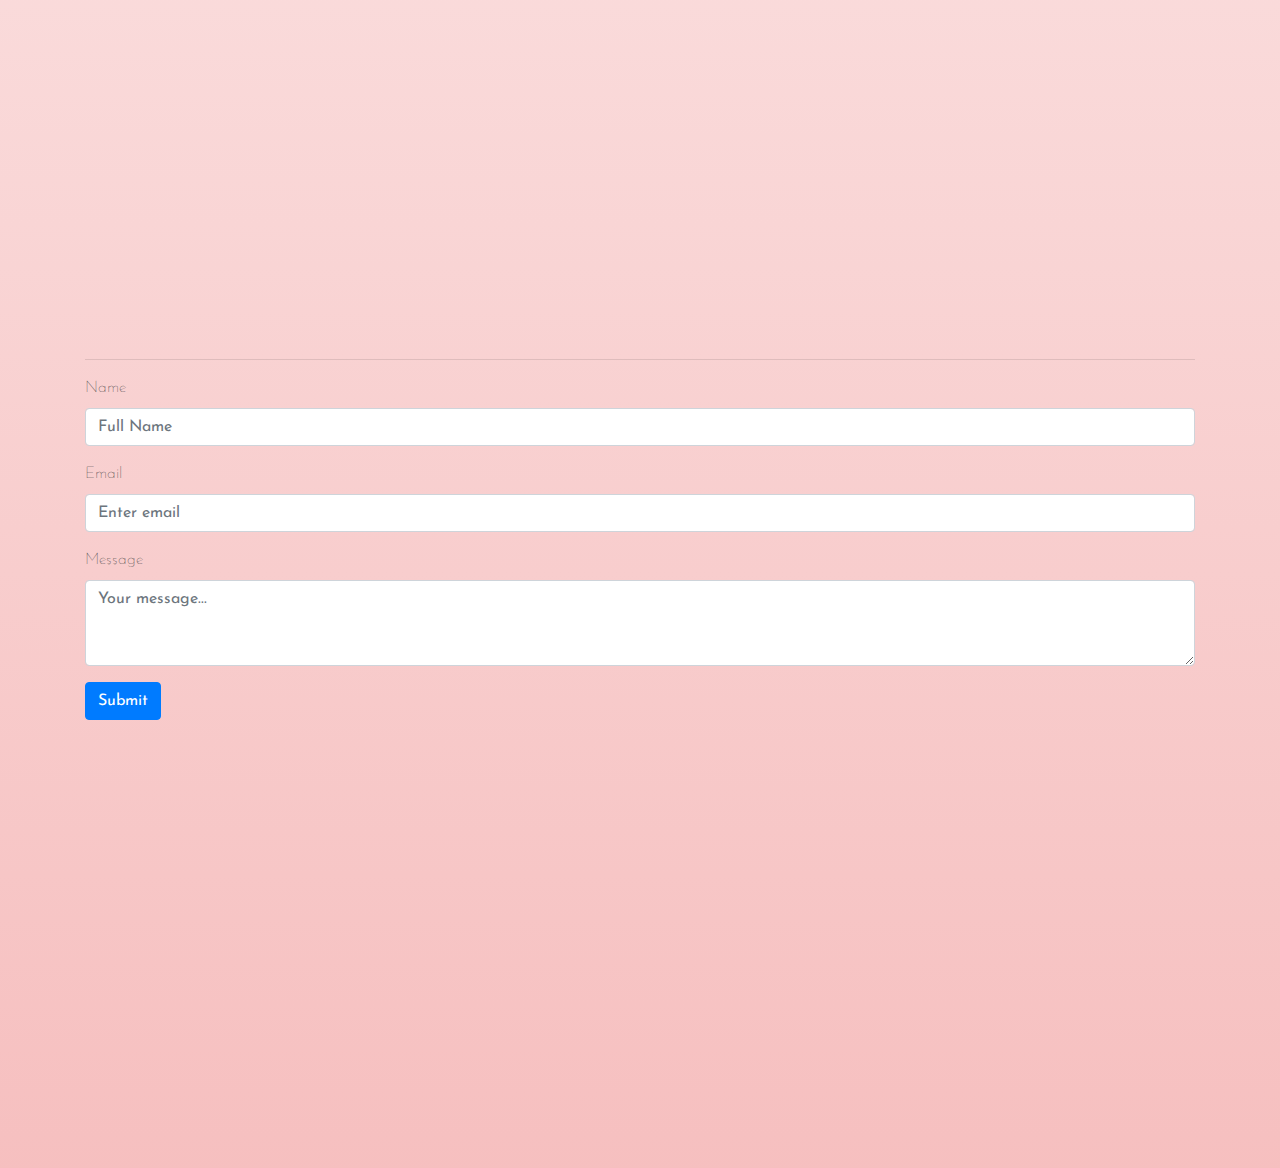
==== commit 1a22f7f7: "trying to fix mobile image size" ====
--- a/index.html
+++ b/index.html
@@ -8,18 +8,14 @@
     <title>Jeffrey Mann</title>
 
     <!-- JQuery -->
-    <script src="https://code.jquery.com/jquery-3.3.1.slim.min.js"
-        integrity="sha384-q8i/X+965DzO0rT7abK41JStQIAqVgRVzpbzo5smXKp4YfRvH+8abtTE1Pi6jizo" crossorigin="anonymous">
-    </script>
+    <script src="https://code.jquery.com/jquery-3.4.1.js"
+        integrity="sha256-WpOohJOqMqqyKL9FccASB9O0KwACQJpFTUBLTYOVvVU=" crossorigin="anonymous"></script>
     <script src="https://cdnjs.cloudflare.com/ajax/libs/popper.js/1.14.7/umd/popper.min.js"
         integrity="sha384-UO2eT0CpHqdSJQ6hJty5KVphtPhzWj9WO1clHTMGa3JDZwrnQq4sF86dIHNDz0W1" crossorigin="anonymous">
     </script>
     <script src="https://stackpath.bootstrapcdn.com/bootstrap/4.3.1/js/bootstrap.min.js"
         integrity="sha384-JjSmVgyd0p3pXB1rRibZUAYoIIy6OrQ6VrjIEaFf/nJGzIxFDsf4x0xIM+B07jRM" crossorigin="anonymous">
     </script>
-
-    <!-- Reset CSS -->
-    <link rel="stylesheet" href="css/reset.css">
 
     <!-- Bootstrap -->
     <link rel="stylesheet" href="https://stackpath.bootstrapcdn.com/bootstrap/4.3.1/css/bootstrap.min.css"
@@ -35,28 +31,29 @@
     <script src="https://kit.fontawesome.com/d64d6272c5.js"></script>
 </head>
 
-<body data-spy="scroll" data-target="#nav-head" data-offset="70">
+<body id="page-top">
     <!-- Header -->
     <nav class="navbar navbar-expand-md navbar-light sticky-top" id="nav-head">
         <div class="container">
             <!-- Site Title -->
-            <a href="index.html" class="navbar-brand">Jeffrey Mann</a>
+            <a href="#page-top" class="navbar-brand js-scroll-trigger">Jeffrey Mann</a>
             <!-- Hamburger button -->
-            <button class="navbar-toggler" type="button" data-toggle="collapse" data-target="#navbarResponsive"
-                aria-controls="navbarResponsive" aria-expanded="false" aria-label="Toggle navigation">
+            <button class="navbar-toggler collapsed" type="button" data-toggle="collapse"
+                data-target="#navbarResponsive" aria-controls="navbarResponsive" aria-expanded="false"
+                aria-label="Toggle navigation">
                 <span class="navbar-toggler-icon"></span>
             </button>
             <!-- Nav Links -->
-            <div class="collapse navbar-collapse" id="navbarResponsive">
+            <div class="navbar-collapse collapse" id="navbarResponsive">
                 <ul class="nav navbar-nav ml-auto">
                     <li class="nav-item">
-                        <a class="nav-link" href="#about">About</a>
+                        <a class="nav-link js-scroll-trigger" href="#about">About</a>
                     </li>
                     <li class="nav-item">
-                        <a class="nav-link" href="#portfolio">Portfolio</a>
+                        <a class="nav-link js-scroll-trigger" href="#portfolio">Portfolio</a>
                     </li>
                     <li class="nav-item">
-                        <a class="nav-link" href="#contact">Contact</a>
+                        <a class="nav-link js-scroll-trigger" href="#contact">Contact</a>
                     </li>
                 </ul>
             </div>
@@ -64,38 +61,38 @@
     </nav>
 
     <!-- Body -->
-    <div class="jumbotron" id="about">
+    <section id="about">
         <div class="container">
             <div class="row justify-content-center">
                 <div class="col-12">
-                    <h1 class="display-4 text-center text-md-left">About Me</h1>
+                    <h1 class="display-4 text-center text-md-left sec-title show-on-scroll">About Me</h1>
                 </div>
-                <div class="col-12">
-                    <hr>
-                </div>
-            </div>
-            <div class="row justify-content-center">
+                <hr class="col-12">
                 <img src="images/jiff.gif" alt="My GF made this!"
-                    class="img-fluid mb-4 mb-md-auto col-12 col-md-6 col-lg-5" style="height:auto;">
-                <p class="lead pull-left mb-5 mb-md-2 mb-lg-2 col-12 col-md-6 col-lg-7" style="float:none;">
-                    Hi! I'm Jeff! I have a Bachelors of Music in Music Theory and a Certificate of Music Business from
-                    the
-                    University of Georgia. I love music and keep a deep appreciation of the artform. I often try to
-                    expand
-                    my collection and understanding of music and my favorite tools to find music are Spotify,
-                    RateYourMusic,
-                    and YouTube. I also like record stores and have a vinyl collection.
+                    class="img-fluid mb-4 mb-md-auto col-12 col-md-6 col-lg-5" id="about-img">
+                <p class="lead mb-5 mb-md-2 mb-lg-2 col-12 col-md-6 col-lg-7">
+                    Full-Stack Web Developer and Musician with a particular interest in front-end application
+                    interaction and visualization along with back-end networking and data transference. My initial
+                    interest in code began through building music applications in my bachelors of Music Theory at
+                    the University of Georgia and wanted to bring my analytical and pattern-based approach to other
+                    kinds of applications. I completed the Coding Bootcamp at Georgia Tech with skills in
+                    Javascript, HTML, CSS,NodeJS, ReactJS, Express, and Sequelize with MySQL and Postgres, and
+                    mongoose with MongoDB. I also have experience with audio DSP frameworks like MaxMSP,
+                    SuperCollider, and PureData and with graphics libraries like p5.js, Three.js, and glslify. I
+                    believe that there is a wealth of creative solutions to every problem and collaboration through
+                    code is the most exciting way for groups to find those solutions.
+                    <br />
+                    <a href="resume/10-29-2019 Jeffrey Mann Resume.pdf" target="_blank">View my resume</a>
                 </p>
-                <a href="resume/10-29-2019 Jeffrey Mann Resume.pdf" target="_blank">Resume</a>
             </div>
         </div>
-    </div>
+    </section>
 
-    <div class="jumbotron" id="portfolio">
+    <section id="portfolio">
         <div class="container">
             <div class="row">
                 <div class="col-12">
-                    <h1 class="display-4 text-center text-md-left">Portfolio</h1>
+                    <h1 class="display-4 text-center text-md-left sec-title show-on-scroll">Portfolio</h1>
                 </div>
                 <div class="col-12">
                     <hr>
@@ -150,20 +147,20 @@
                 </div>
             </div>
         </div>
-    </div>
+    </section>
 
-    <div class="jumbotron padding" id="contact">
+    <section id="contact">
         <div class="container">
             <div class="row">
                 <div class="col-12">
-                    <h1 class="display-4 text-center text-md-left">Contact</h1>
+                    <h1 class="display-4 text-center text-md-left sec-title show-on-scroll">Contact</h1>
                 </div>
                 <div class="col-12">
                     <hr>
                 </div>
             </div>
 
-            <form>
+            <form action="" method="post">
                 <div class="form-group">
                     <label for="inputName">Name</label>
                     <input type="text" class="form-control" id="inputName" placeholder="Full Name">
@@ -181,10 +178,11 @@
                 <button type="submit" class="btn btn-primary">Submit</button>
             </form>
         </div>
-    </div>
+    </section>
+
 
     <!-- Footer -->
-    <div class="container-fluid fixed-bottom bg-light footer">
+    <div class="fixed-bottom bg-light footer">
         <div class="row text-center">
             <div class="col-12 social">
                 <a href="https://www.github.com/jwmann13/"><i class="fab fa-github"></i></a>
@@ -195,6 +193,7 @@
         </div>
     </div>
 
+    <script src="js/scroller.js"></script>
 </body>
 
 </html>--- a/css/style.css
+++ b/css/style.css
@@ -4,25 +4,10 @@
     font-weight: 100;
     background: linear-gradient(0deg, rgb(219, 0, 0), rgb(255, 255, 255));
     background-size: 400% 400%;
-
-    -webkit-animation: GradientShift 2s ease infinite;
-    -moz-animation: GradientShift 2s ease infinite;
-    animation: GradientShift 2s ease infinite;
 }
 
-.jumbotron {
-    min-height: 88vh;
-    padding: 0.5rem;
-    margin-bottom: 0;
-    border-radius: 0%;
-    background: linear-gradient(90deg, rgb(255, 216, 216), rgb(255, 255, 255) 55%);
-}
-
-.jumbotron hr {
-    /* min-height: 98vh; */
-    margin-top: 0px;
-    border-top: 2px solid #b4b4b4;
-    width: 95%;
+section {
+    min-height: 100vh;
 }
 
 .navbar {
@@ -43,6 +28,12 @@
     text-emphasis: none;
 }
 
+a:hover {
+    color: inherit;
+    text-decoration: underline;
+    text-emphasis: none;
+}
+
 .nav-link {
     color: #aaaaaa;
 }
@@ -52,8 +43,22 @@
     background-image: linear-gradient(to right, rgb(255, 255, 255) 8%, rgb(255, 216, 216));
 }
 
-.padding {
-    padding-bottom: 4rem;
+.sec-title {
+    opacity: 0;
+    transform: translateX(-4rem);
+    transition: transform 4s .25s cubic-bezier(0, 1, 0.3, 1),
+                opacity .3s .25s ease-out;
+    will-change: transform, opacity;
+}
+
+.sec-title.is-visible {
+    opacity: 1;
+    transform: translateX(0rem);
+}
+
+#about-img {
+    width: 100%;
+    height: auto;
 }
 
 /* Icons */
@@ -72,16 +77,9 @@
 .far:hover,
 .fab:hover {
     color: #b4b4b4;
-    font-size: 2rem;
-    margin: 1rem;
 }
 
 .fa-code {
     font-size: 1rem;
     margin: 0px;
-}
-
-.fa-code:hover {
-    font-size: 1rem;
-    margin: 0px;
 }